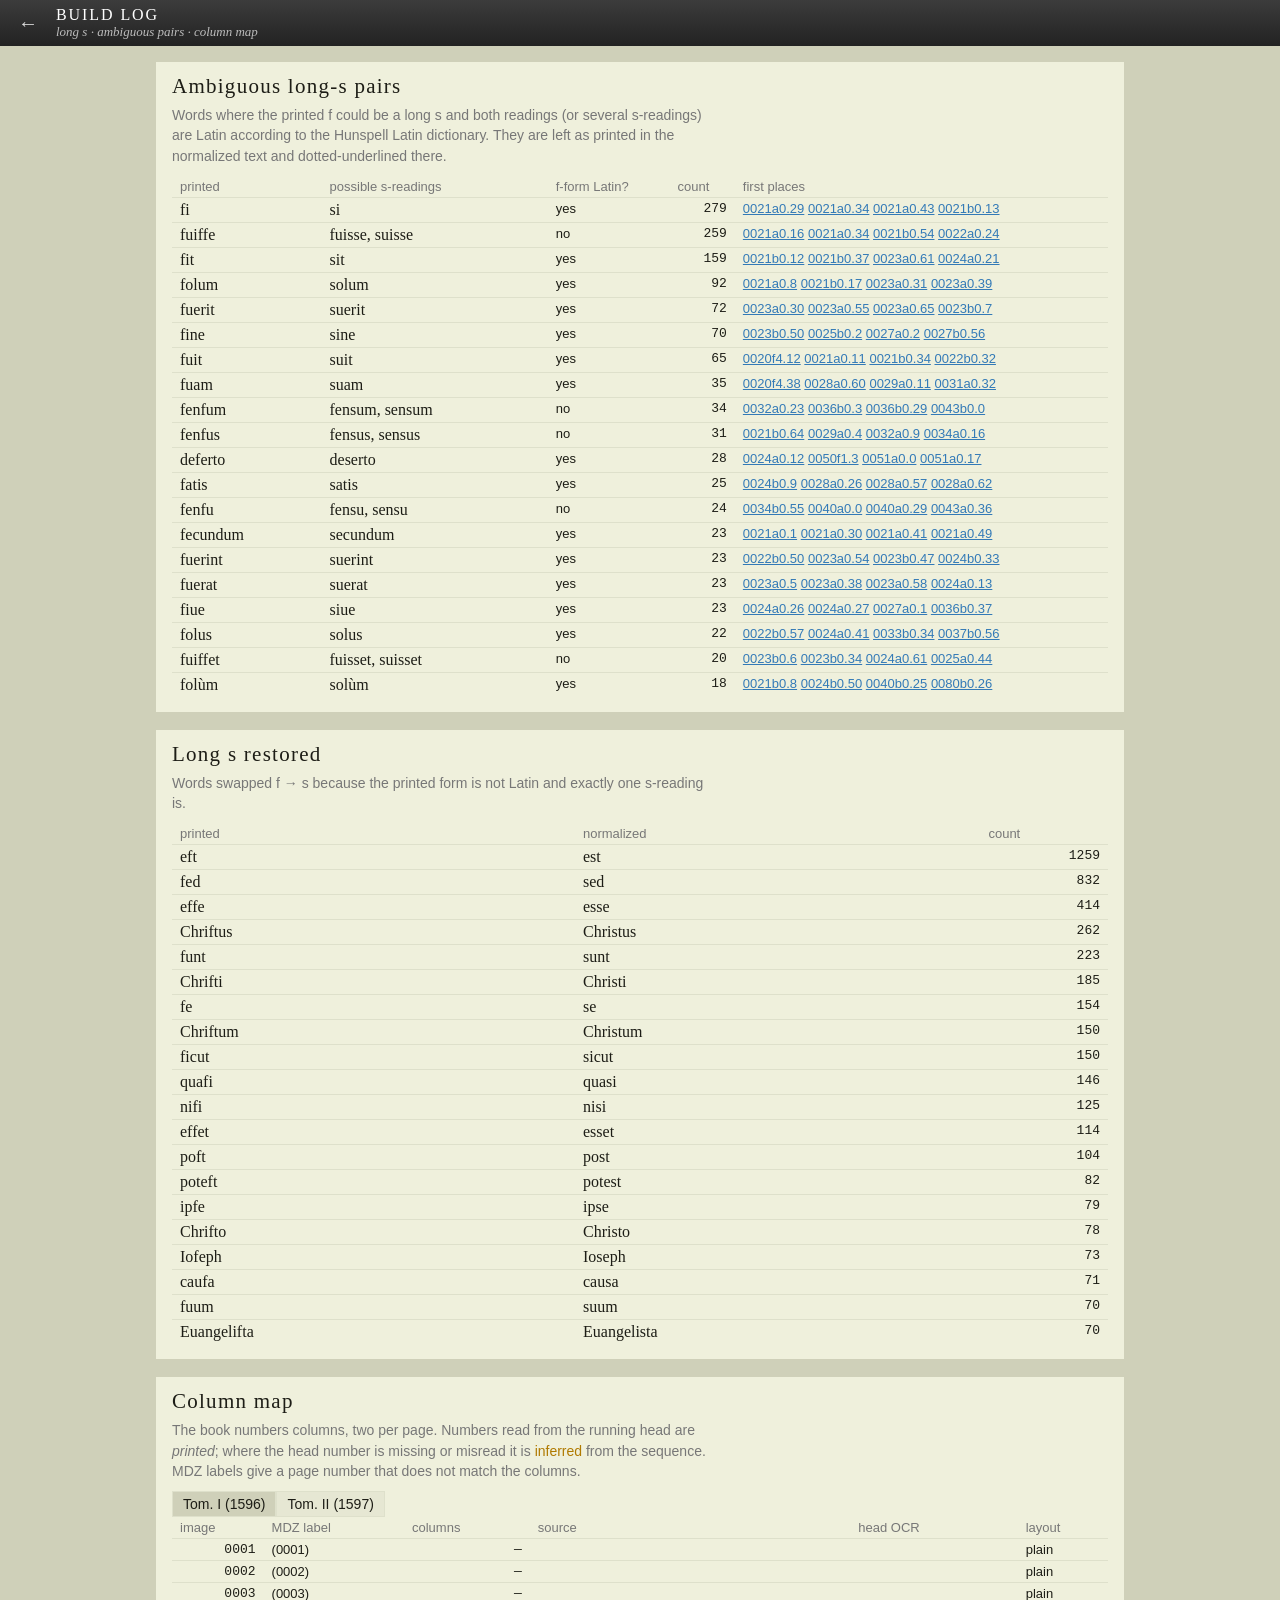
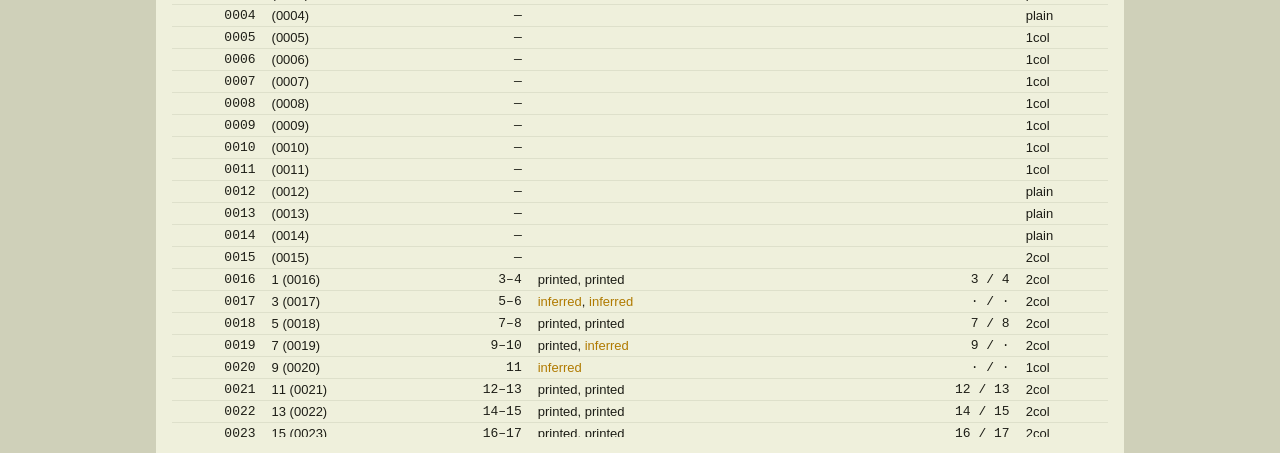
==== maldonatus/reader/log.html @ 026c0177 "Add Maldonatus OCR reader: Matthew 1-6 proof Rebuilds Google Vision OCR of Maldonatus, Commentarii i" ====
<!DOCTYPE html>
<html lang="en">
<head>
  <meta charset="UTF-8" />
  <meta name="viewport" content="width=device-width, initial-scale=1.0" />
  <title>Maldonatus build log</title>
  <link rel="stylesheet" href="reader.css" />
  <style>
    body { overflow: auto; }
    main { max-width: 1000px; margin: 62px auto 60px; padding: 0 16px; }
    section { background: var(--row); padding: 12px 16px 16px; margin-bottom: 18px; }
    h2 { font-family: var(--text); font-weight: normal; letter-spacing: .06em; margin: 0 0 6px; }
    p.d { color: var(--muted); margin: 0 0 10px; max-width: 70ch; line-height: 1.45; }
    table { border-collapse: collapse; width: 100%; font-size: 13px; }
    th, td { text-align: left; padding: 3px 8px; border-bottom: 1px solid var(--edge); vertical-align: top; }
    th { font-weight: normal; color: var(--muted); }
    td.w { font-family: var(--text); font-size: 16px; }
    td.n { font-family: "Courier New", monospace; text-align: right; }
    .scroll { max-height: 520px; overflow: auto; }
    .tabs button { font: inherit; padding: 4px 10px; background: var(--row2); border: 1px solid var(--edge); color: var(--ink); cursor: pointer; }
    .tabs button.on { background: var(--ground); }
    .inf { color: var(--amb); }
    .bad { color: var(--red); }
    a { color: var(--link); }
  </style>
</head>
<body>
  <header id="bar">
    <a href="index.html" style="color:#ddd;text-decoration:none;font-size:20px;padding:0 6px">←</a>
    <div id="title"><span class="t1">BUILD LOG</span><span class="t2">long s · ambiguous pairs · column map</span></div>
  </header>
  <main>
    <section>
      <h2>Ambiguous long-s pairs</h2>
      <p class="d">Words where the printed f could be a long s and both readings (or several s-readings) are Latin according to the
        Hunspell Latin dictionary. They are left as printed in the normalized text and dotted-underlined there.</p>
      <div class="scroll"><table id="amb"><thead><tr><th>printed</th><th>possible s-readings</th><th>f-form Latin?</th><th>count</th><th>first places</th></tr></thead><tbody></tbody></table></div>
    </section>
    <section>
      <h2>Long s restored</h2>
      <p class="d">Words swapped f → s because the printed form is not Latin and exactly one s-reading is.</p>
      <div class="scroll"><table id="sw"><thead><tr><th>printed</th><th>normalized</th><th>count</th></tr></thead><tbody></tbody></table></div>
    </section>
    <section>
      <h2>Column map</h2>
      <p class="d">The book numbers columns, two per page. Numbers read from the running head are <i>printed</i>; where the head
        number is missing or misread it is <span class="inf">inferred</span> from the sequence. MDZ labels give a page number that
        does not match the columns.</p>
      <div class="tabs"><button data-v="tom1" class="on">Tom. I (1596)</button><button data-v="tom2">Tom. II (1597)</button></div>
      <div class="scroll"><table id="cm"><thead><tr><th>image</th><th>MDZ label</th><th>columns</th><th>source</th><th>head OCR</th><th>layout</th></tr></thead><tbody></tbody></table></div>
    </section>
  </main>
  <script>
    function esc(s){return String(s).replace(/[&<>"]/g,function(c){return{"&":"&amp;","<":"&lt;",">":"&gt;",'"':"&quot;"}[c];});}
    fetch("data/longs-log.json").then(function(r){return r.json();}).then(function(d){
      document.querySelector("#amb tbody").innerHTML = d.ambiguous.map(function(a){
        return "<tr><td class=w>"+esc(a[0])+"</td><td class=w>"+esc(a[1].join(", "))+"</td><td>"+(a[2]?"yes":"no")+"</td><td class=n>"+a[3]+"</td><td>"+
          a[4].slice(0,4).map(function(w){var p=w.split(":");return '<a href="index.html#1-'+(p[1].match(/^\d{4}/)?p[1]:p[0])+'">'+esc(p[1])+"</a>";}).join(" ")+"</td></tr>";}).join("");
      document.querySelector("#sw tbody").innerHTML = d.swaps.map(function(s){
        return "<tr><td class=w>"+esc(s[0])+"</td><td class=w>"+esc(s[1])+"</td><td class=n>"+s[2]+"</td></tr>";}).join("");
    });
    var CM;
    function showCM(v){
      document.querySelectorAll(".tabs button").forEach(function(b){b.classList.toggle("on",b.dataset.v===v);});
      document.querySelector("#cm tbody").innerHTML = CM[v].map(function(r){
        var src = r.src.map(function(s){return '<span class="'+(s==="printed"?"":s.indexOf("conflict")>=0?"bad":"inf")+'">'+s+"</span>";}).join(", ");
        return "<tr><td class=n>"+r.img+"</td><td>"+esc(r.mdz)+"</td><td class=n>"+(r.cols.join("–")||"—")+"</td><td>"+src+"</td><td class=n>"+
          (r.ocr||[]).map(function(x){return x==null?"·":x;}).join(" / ")+"</td><td>"+r.kind+"</td></tr>";}).join("");
    }
    fetch("data/colmap.json").then(function(r){return r.json();}).then(function(d){CM=d;showCM("tom1");});
    document.querySelectorAll(".tabs button").forEach(function(b){b.addEventListener("click",function(){showCM(b.dataset.v);});});
  </script>
</body>
</html>
---- maldonatus/reader/reader.css ----
/* Look and feel taken from the aquinas.cc front end (../../aquinas-rip):
   sage page ground, #eff0dc text rows, minion-pro text face, grey Courier
   line/column numbers, the dotted-line tree images. Minion Pro is not in git
   (commercial licence); drop licensed woff2 files into aquinas-rip/webfonts/
   and they are picked up, otherwise Palatino / Book Antiqua is used. */
@font-face { font-family: minion-pro; src: url(../../aquinas-rip/webfonts/minionpro.woff2) format("woff2"); font-weight: 400; font-style: normal; }
@font-face { font-family: minion-pro; src: url(../../aquinas-rip/webfonts/minionpro-italic.woff2) format("woff2"); font-weight: 400; font-style: italic; }
@font-face { font-family: minion-pro; src: url(../../aquinas-rip/webfonts/minionpro-bold.woff2) format("woff2"); font-weight: 700; font-style: normal; }
@font-face { font-family: minion-pro; src: url(../../aquinas-rip/webfonts/minionpro-bolditalic.woff2) format("woff2"); font-weight: 700; font-style: italic; }

:root {
  --ground: #cfd0b9;
  --row: #eff0dc;
  --row2: #e6e7d3;
  --edge: #dee0cb;
  --ink: #1d1d16;
  --muted: #777;
  --num: gray;
  --red: #8b0000;
  --link: #337ab7;
  --tree: #fff;
  --bar: #3c3c3c;
  --bar2: #222;
  --note: #f6f6e8;
  --amb: #b07a00;
  --text: minion-pro, "Palatino Linotype", Palatino, "Book Antiqua", serif;
}
@media (prefers-color-scheme: dark) {
  :root:not([data-theme="light"]) {
    --ground: #23241d; --row: #2e2f27; --row2: #383a30; --edge: #44463b; --ink: #e8e8dc;
    --muted: #a3a395; --num: #8d8d80; --red: #e08a7a; --link: #8fb8e6; --tree: #2a2b24; --note: #34352c; --amb: #e0b24f;
  }
}
:root[data-theme="dark"] {
  --ground: #23241d; --row: #2e2f27; --row2: #383a30; --edge: #44463b; --ink: #e8e8dc;
  --muted: #a3a395; --num: #8d8d80; --red: #e08a7a; --link: #8fb8e6; --tree: #2a2b24; --note: #34352c; --amb: #e0b24f;
}

* { box-sizing: border-box; }
html, body { margin: 0; height: 100%; }
body { background: var(--ground); color: var(--ink); font-family: "Helvetica Neue", Helvetica, Arial, sans-serif; font-size: 14px; }

/* top bar: the aquinas.cc inverse navbar */
#bar { position: fixed; inset: 0 0 auto 0; height: 46px; display: flex; align-items: center; gap: 12px; padding: 0 12px;
  background-image: linear-gradient(#3c3c3c 0, #222 100%); color: #ddd; z-index: 50; }
#bar button { font: inherit; cursor: pointer; }
#navToggle { background: none; border: 0; color: #ddd; font-size: 20px; padding: 4px 6px; }
#title { display: flex; flex-direction: column; line-height: 1.15; min-width: 0; }
#title .t1 { font-family: var(--text); letter-spacing: .12em; font-size: 16px; color: #fff; }
#title .t2 { font-family: var(--text); font-style: italic; font-size: 13px; color: #bbb; white-space: nowrap; overflow: hidden; text-overflow: ellipsis; }
#controls { margin-left: auto; display: flex; align-items: center; gap: 12px; }
.seg { display: inline-flex; border: 1px solid #555; border-radius: 3px; overflow: hidden; }
.seg button { background: #2b2b2b; color: #ccc; border: 0; padding: 5px 10px; font-size: 13px; }
.seg button + button { border-left: 1px solid #555; }
.seg button.on { background: #eff0dc; color: #222; }
#logLink { color: #ccc; font-size: 13px; }

#wrap { position: absolute; inset: 46px 0 0 0; display: flex; }

/* contents tree: aquinas.cc ul.tree */
#toc { width: 300px; flex: none; overflow: auto; background: var(--tree); border-right: 1px solid var(--edge); padding: 10px 6px 40px 8px; }
#toc .scope { font-size: 12px; color: var(--muted); margin: 0 0 8px 4px; }
ul.tree, ul.tree ul { margin: 0; padding: 0 0 0 7px; list-style: none; background: url(../../aquinas-rip/img/vline.png) repeat-y; cursor: default; user-select: none; }
ul.tree ul { padding-left: 7px; }
ul.tree li { margin: 0; padding: 0 1px 0 12px; line-height: 22px; background: url(../../aquinas-rip/img/node.png) no-repeat; }
ul.tree li.last { background: var(--tree) url(../../aquinas-rip/img/lastnode.png) no-repeat; }
ul.tree li > ul { display: none; }
ul.tree li.open > ul { display: block; }
ul.tree .tw { display: inline-block; width: 12px; color: var(--muted); cursor: pointer; font-size: 10px; }
ul.tree a { color: var(--ink); text-decoration: none; padding: 2px; cursor: pointer; }
ul.tree a:hover { text-decoration: underline; }
ul.tree > li > a { font-size: 17px; font-family: var(--text); }
ul.tree > li > ul > li > a { font-size: 15px; font-family: var(--text); }
ul.tree > li > ul > li > ul > li > a { color: #030; font-size: 14px; }
ul.tree li li li li a { color: #005; font-size: 13px; font-family: var(--text); font-style: italic; }
@media (prefers-color-scheme: dark) { :root:not([data-theme="light"]) ul.tree li li li a { color: #a8d3a8; } :root:not([data-theme="light"]) ul.tree li li li li a { color: #b4c4ec; } }
ul.tree a.cur { background: #ffef9e; color: #000; }
ul.tree .vn { color: var(--red); font-family: "Courier New", monospace; font-size: 12px; margin-right: 4px; font-style: normal; }

/* pages */
#pages { flex: 1; overflow: auto; padding: 18px 0 80px; scroll-behavior: auto; }
.page { max-width: 980px; margin: 0 auto 18px; position: relative; }
.page.stub { min-height: 1400px; }
.phead { display: flex; flex-wrap: wrap; align-items: baseline; gap: 6px 14px; padding: 6px 16px; background: var(--row2);
  font-family: "Courier New", Courier, monospace; font-size: 12px; color: var(--num); border-bottom: 1px solid var(--edge); }
.phead .rh { font-family: var(--text); font-size: 15px; letter-spacing: .08em; color: var(--ink); font-style: normal; }
.phead a { color: var(--link); }
.phead .cols b { color: var(--red); font-weight: normal; }
.phead .inf { color: var(--amb); }
.ptext { background: var(--row); padding: 10px 220px 14px 64px; position: relative; font-family: var(--text); font-size: 18px; line-height: 1.5; }
.blk { position: relative; }
.blk + .blk { margin-top: 8px; }
.colmark { display: block; font-family: "Courier New", monospace; font-size: 12px; color: var(--red); margin: 0 0 2px -38px; }
.colsep { border-top: 1px dotted var(--edge); margin: 10px 0 8px; position: relative; }
.ln { display: block; position: relative; text-align: left; }
.ln .no { position: absolute; left: -38px; width: 30px; text-align: right; font-family: "Courier New", monospace; font-size: 11px; color: var(--num); user-select: none; top: .35em; }
.mode-norm .ln { display: inline; }
.mode-norm .ln .no { display: none; }
.mode-norm .colmark { margin-left: 0; }
.mode-norm .ln.p::before { content: ""; display: block; height: .5em; }
.mode-norm .ln.p { padding-left: 0; }
.mode-norm .blk { text-align: justify; hyphens: none; }
.head-blk { margin: 10px 0; }
.ln.hd { display: block !important; text-align: center; letter-spacing: .14em; font-size: 20px; margin: 6px 0 8px; }
.mode-norm .ln.hd::before { display: none; }
.full-blk { }
.lem { font-style: italic; }
.vno { color: var(--red); font-family: "Courier New", monospace; font-size: 14px; font-style: normal; }
.hit { background: #ffef9e; color: #000; }
.amb { text-decoration: underline dotted var(--amb); text-underline-offset: 3px; cursor: help; }
.mode-dip .amb { text-decoration: none; cursor: auto; }

/* marginalia in the right margin, positioned beside their anchor line */
.note { position: absolute; right: 12px; width: 190px; font-size: 13px; line-height: 1.3; color: var(--muted); background: var(--note);
  border-left: 2px solid var(--edge); padding: 3px 6px; font-family: var(--text); font-style: italic; }
.note .side { font-style: normal; font-family: "Courier New", monospace; font-size: 10px; color: var(--num); margin-right: 4px; }
.note.letter { width: auto; background: none; border: 0; font-style: normal; color: var(--red); font-size: 14px; padding: 0; right: auto; left: 6px; }
.mode-norm .note .nl + .nl::before { content: " "; }
.mode-dip .note .nl { display: block; }
.foot { text-align: right; font-size: 13px; color: var(--muted); padding-top: 6px; }
.plain .ln { color: var(--muted); }

/* phone */
@media (max-width: 760px) {
  #toc { position: fixed; top: 46px; bottom: 0; left: 0; z-index: 40; width: 86vw; transform: translateX(-100%); transition: transform .2s; }
  body.toc-open #toc { transform: none; }
  #title .t2 { display: none; }
  #title .t1 { font-size: 13px; white-space: nowrap; overflow: hidden; text-overflow: ellipsis; }
  #title { flex: 1; }
  #controls { gap: 8px; }
  .seg button { padding: 5px 7px; font-size: 12px; }
  .ptext { padding: 10px 16px 14px 40px; font-size: 17px; }
  .note { position: static; width: auto; margin: 4px 0 4px 0; }
  .note.letter { display: none; }
  .colmark { margin-left: -30px; }
  .ln .no { left: -30px; width: 24px; }
}
@media (min-width: 761px) { body:not(.toc-open) #toc { display: none; } }
body.toc-open-default #toc { display: block; }
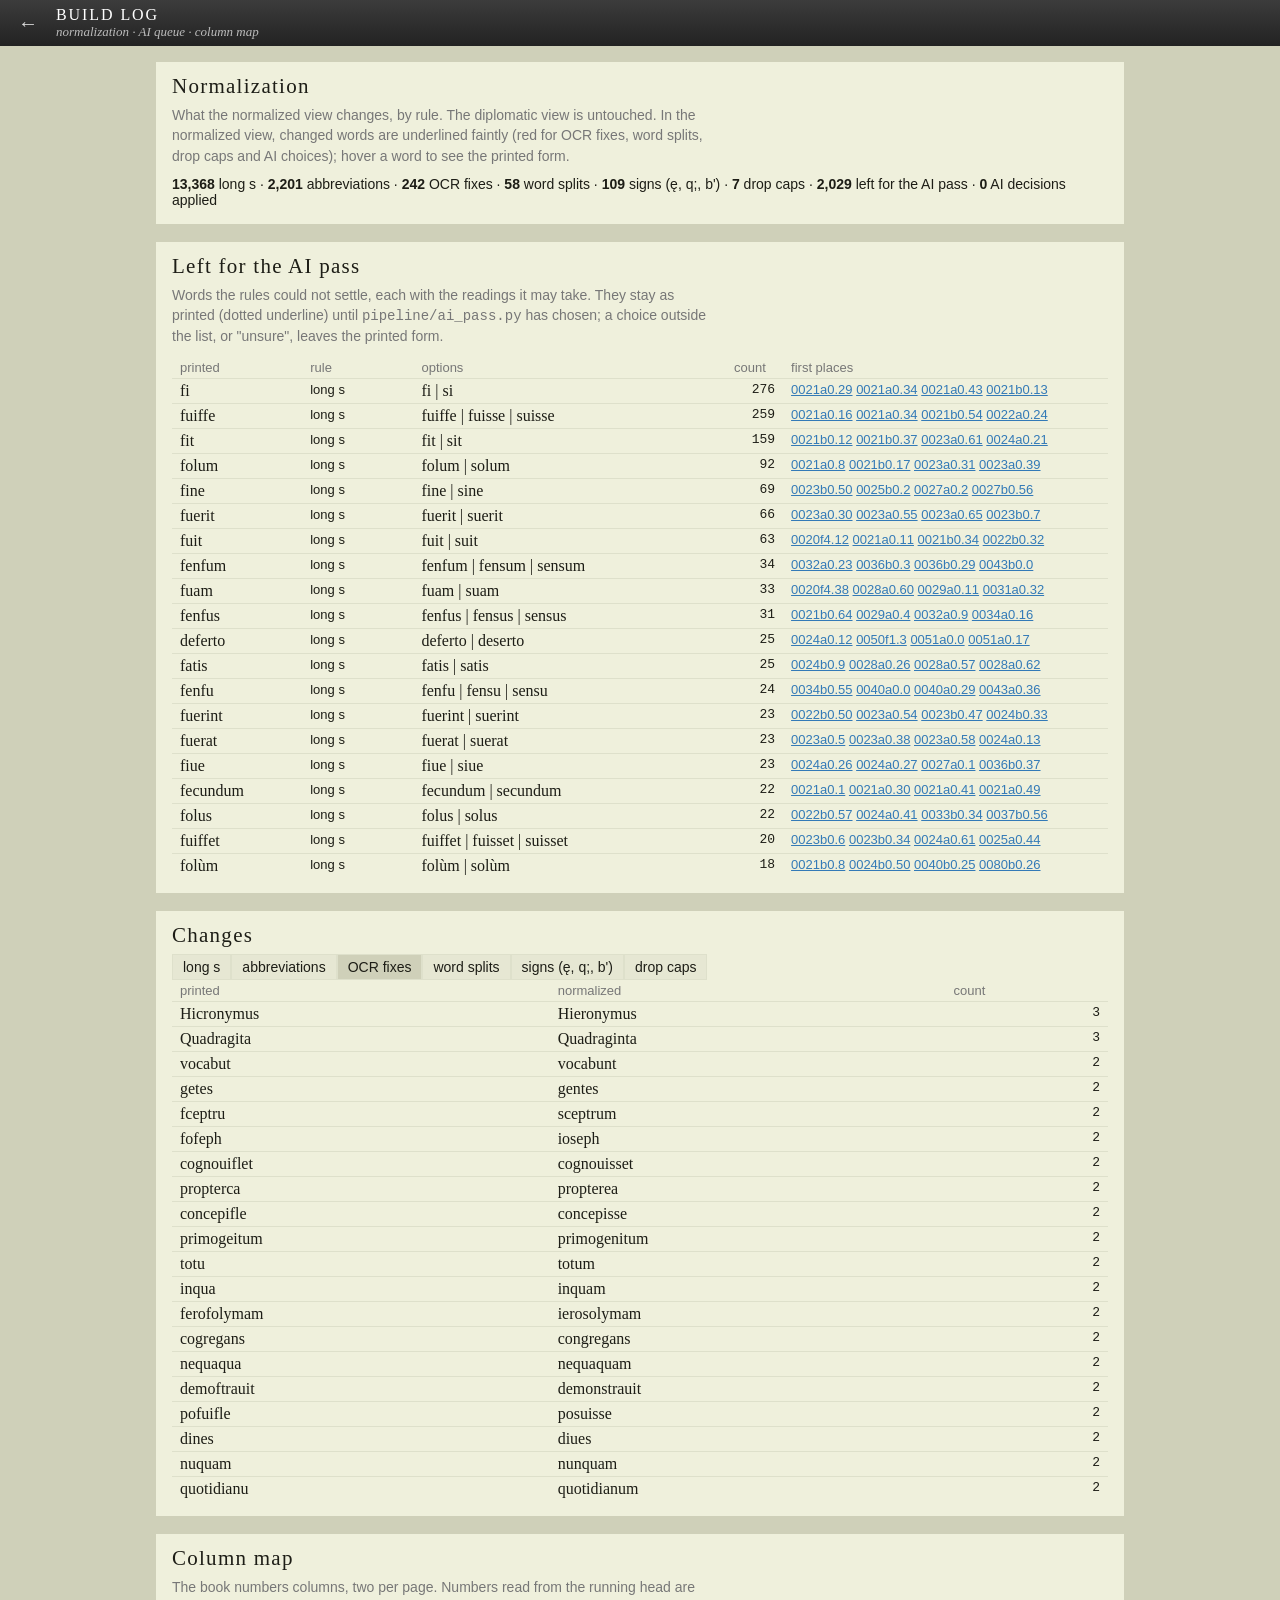
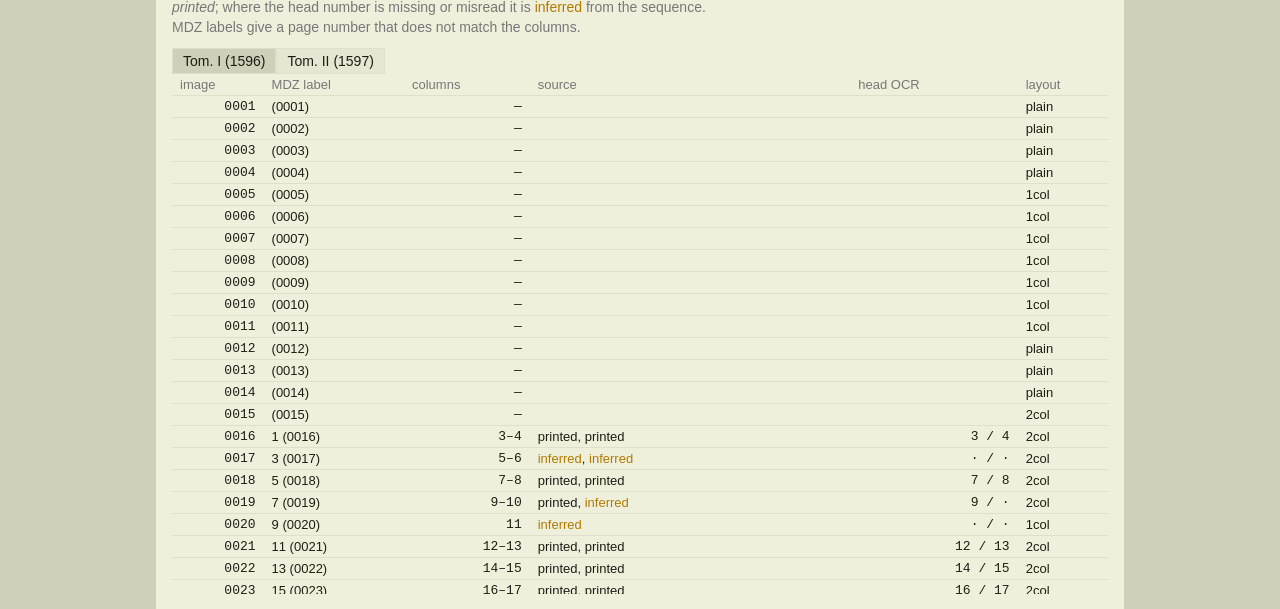
==== commit cb8b978d: "Maldonatus: rule-based normalization, Vulgate alignment, AI pass script Normalized view now expands " ====
--- a/maldonatus/reader/log.html
+++ b/maldonatus/reader/log.html
@@ -27,19 +27,25 @@
 <body>
   <header id="bar">
     <a href="index.html" style="color:#ddd;text-decoration:none;font-size:20px;padding:0 6px">←</a>
-    <div id="title"><span class="t1">BUILD LOG</span><span class="t2">long s · ambiguous pairs · column map</span></div>
+    <div id="title"><span class="t1">BUILD LOG</span><span class="t2">normalization · AI queue · column map</span></div>
   </header>
   <main>
     <section>
-      <h2>Ambiguous long-s pairs</h2>
-      <p class="d">Words where the printed f could be a long s and both readings (or several s-readings) are Latin according to the
-        Hunspell Latin dictionary. They are left as printed in the normalized text and dotted-underlined there.</p>
-      <div class="scroll"><table id="amb"><thead><tr><th>printed</th><th>possible s-readings</th><th>f-form Latin?</th><th>count</th><th>first places</th></tr></thead><tbody></tbody></table></div>
+      <h2>Normalization</h2>
+      <p class="d">What the normalized view changes, by rule. The diplomatic view is untouched. In the normalized view, changed words
+        are underlined faintly (red for OCR fixes, word splits, drop caps and AI choices); hover a word to see the printed form.</p>
+      <div id="sum" class="d"></div>
     </section>
     <section>
-      <h2>Long s restored</h2>
-      <p class="d">Words swapped f → s because the printed form is not Latin and exactly one s-reading is.</p>
-      <div class="scroll"><table id="sw"><thead><tr><th>printed</th><th>normalized</th><th>count</th></tr></thead><tbody></tbody></table></div>
+      <h2>Left for the AI pass</h2>
+      <p class="d">Words the rules could not settle, each with the readings it may take. They stay as printed (dotted underline)
+        until <code>pipeline/ai_pass.py</code> has chosen; a choice outside the list, or "unsure", leaves the printed form.</p>
+      <div class="scroll"><table id="q"><thead><tr><th>printed</th><th>rule</th><th>options</th><th>count</th><th>first places</th></tr></thead><tbody></tbody></table></div>
+    </section>
+    <section>
+      <h2>Changes</h2>
+      <div class="tabs" id="rtabs"></div>
+      <div class="scroll"><table id="ch"><thead><tr><th>printed</th><th>normalized</th><th>count</th></tr></thead><tbody></tbody></table></div>
     </section>
     <section>
       <h2>Column map</h2>
@@ -52,23 +58,38 @@
   </main>
   <script>
     function esc(s){return String(s).replace(/[&<>"]/g,function(c){return{"&":"&amp;","<":"&lt;",">":"&gt;",'"':"&quot;"}[c];});}
-    fetch("data/longs-log.json").then(function(r){return r.json();}).then(function(d){
-      document.querySelector("#amb tbody").innerHTML = d.ambiguous.map(function(a){
-        return "<tr><td class=w>"+esc(a[0])+"</td><td class=w>"+esc(a[1].join(", "))+"</td><td>"+(a[2]?"yes":"no")+"</td><td class=n>"+a[3]+"</td><td>"+
-          a[4].slice(0,4).map(function(w){var p=w.split(":");return '<a href="index.html#1-'+(p[1].match(/^\d{4}/)?p[1]:p[0])+'">'+esc(p[1])+"</a>";}).join(" ")+"</td></tr>";}).join("");
-      document.querySelector("#sw tbody").innerHTML = d.swaps.map(function(s){
-        return "<tr><td class=w>"+esc(s[0])+"</td><td class=w>"+esc(s[1])+"</td><td class=n>"+s[2]+"</td></tr>";}).join("");
+    var RULE = {longs:"long s", nasal:"abbreviations", ocr:"OCR fixes", split:"word splits", sigla:"signs (ę, q;, b')", dropcap:"drop caps", ai:"AI choices"};
+    var LOG;
+    function showRule(r){
+      document.querySelectorAll("#rtabs button").forEach(function(b){b.classList.toggle("on",b.dataset.r===r);});
+      var rows = r==="dropcap" ? LOG.dropcaps.map(function(x){return [x[0],x[1],x[2],1,x[3]];}) : LOG.changes.filter(function(c){return c[0]===r;});
+      document.querySelector("#ch tbody").innerHTML = rows.slice(0,3000).map(function(c){
+        return "<tr><td class=w>"+esc(c[1])+"</td><td class=w>"+esc(c[2])+"</td><td class=n>"+c[3]+"</td></tr>";}).join("");
+    }
+    fetch("data/norm-log.json").then(function(r){return r.json();}).then(function(d){
+      LOG=d;
+      var br=d.by_rule; br.dropcap=d.dropcaps.length;
+      document.getElementById("sum").innerHTML = Object.keys(RULE).filter(function(k){return br[k];}).map(function(k){
+        return "<b>"+br[k].toLocaleString()+"</b> "+RULE[k];}).join(" · ") +
+        " · <b>"+d.queue.reduce(function(a,q){return a+q[3];},0).toLocaleString()+"</b> left for the AI pass · <b>"+d.decided+"</b> AI decisions applied";
+      document.querySelector("#q tbody").innerHTML = d.queue.map(function(q){
+        return "<tr><td class=w>"+esc(q[0])+"</td><td>"+esc(RULE[q[1]]||q[1])+"</td><td class=w>"+esc(q[2].join(" | "))+"</td><td class=n>"+q[3]+"</td><td>"+
+          q[4].slice(0,4).map(function(l){return '<a href="index.html#1-'+l+'">'+esc(l)+"</a>";}).join(" ")+"</td></tr>";}).join("");
+      var tabs=document.getElementById("rtabs");
+      Object.keys(RULE).filter(function(k){return br[k];}).forEach(function(k,i){
+        var b=document.createElement("button"); b.dataset.r=k; b.textContent=RULE[k]; b.onclick=function(){showRule(k);}; tabs.appendChild(b);});
+      showRule("ocr");
     });
     var CM;
     function showCM(v){
-      document.querySelectorAll(".tabs button").forEach(function(b){b.classList.toggle("on",b.dataset.v===v);});
+      document.querySelectorAll(".tabs button[data-v]").forEach(function(b){b.classList.toggle("on",b.dataset.v===v);});
       document.querySelector("#cm tbody").innerHTML = CM[v].map(function(r){
         var src = r.src.map(function(s){return '<span class="'+(s==="printed"?"":s.indexOf("conflict")>=0?"bad":"inf")+'">'+s+"</span>";}).join(", ");
         return "<tr><td class=n>"+r.img+"</td><td>"+esc(r.mdz)+"</td><td class=n>"+(r.cols.join("–")||"—")+"</td><td>"+src+"</td><td class=n>"+
           (r.ocr||[]).map(function(x){return x==null?"·":x;}).join(" / ")+"</td><td>"+r.kind+"</td></tr>";}).join("");
     }
     fetch("data/colmap.json").then(function(r){return r.json();}).then(function(d){CM=d;showCM("tom1");});
-    document.querySelectorAll(".tabs button").forEach(function(b){b.addEventListener("click",function(){showCM(b.dataset.v);});});
+    document.querySelectorAll(".tabs button[data-v]").forEach(function(b){b.addEventListener("click",function(){showCM(b.dataset.v);});});
   </script>
 </body>
 </html>
--- a/maldonatus/reader/reader.css
+++ b/maldonatus/reader/reader.css
@@ -109,6 +109,9 @@
 .hit { background: #ffef9e; color: #000; }
 .amb { text-decoration: underline dotted var(--amb); text-underline-offset: 3px; cursor: help; }
 .mode-dip .amb { text-decoration: none; cursor: auto; }
+.chg { text-decoration: underline solid color-mix(in srgb, var(--link) 35%, transparent); text-underline-offset: 3px; text-decoration-thickness: 1px; }
+.chg.r-longs { text-decoration: none; }
+.chg.r-ocr, .chg.r-split, .chg.r-dropcap, .chg.r-ai { text-decoration-color: color-mix(in srgb, var(--red) 55%, transparent); }
 
 /* marginalia in the right margin, positioned beside their anchor line */
 .note { position: absolute; right: 12px; width: 190px; font-size: 13px; line-height: 1.3; color: var(--muted); background: var(--note);
